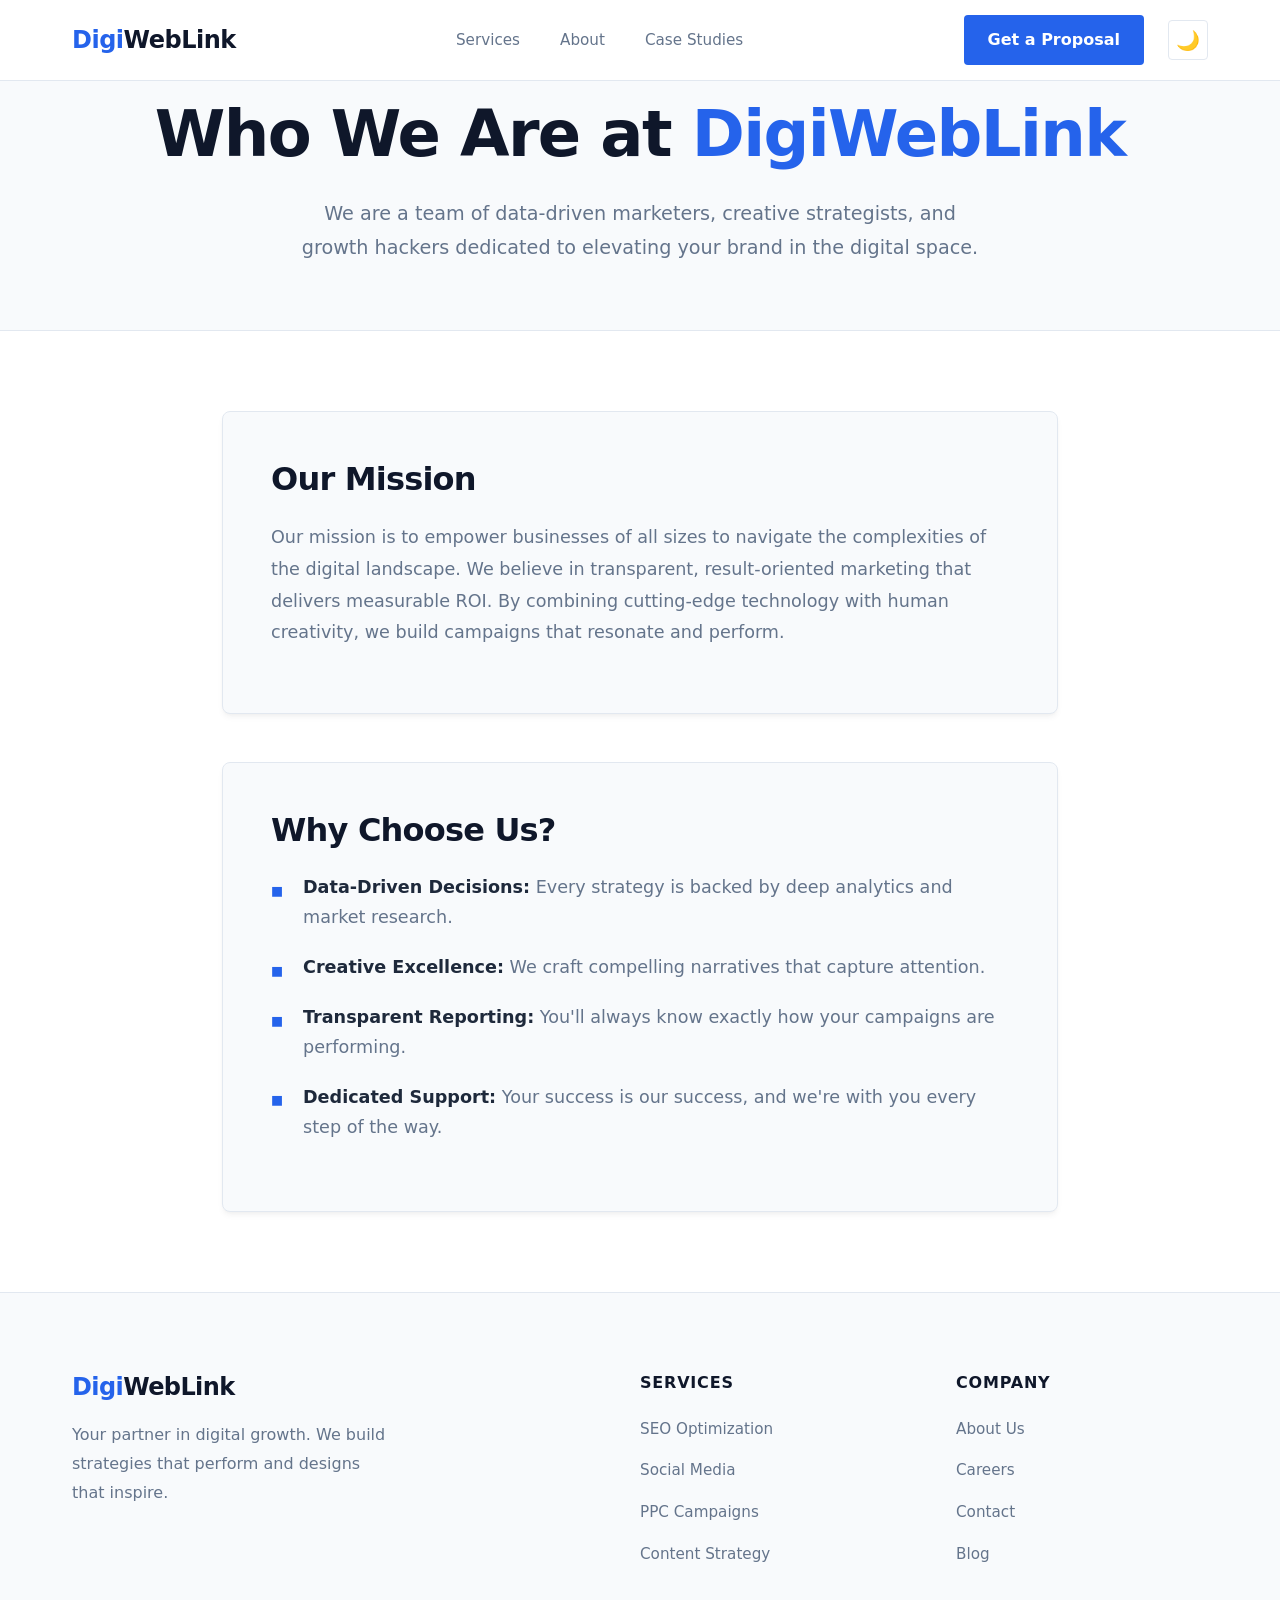
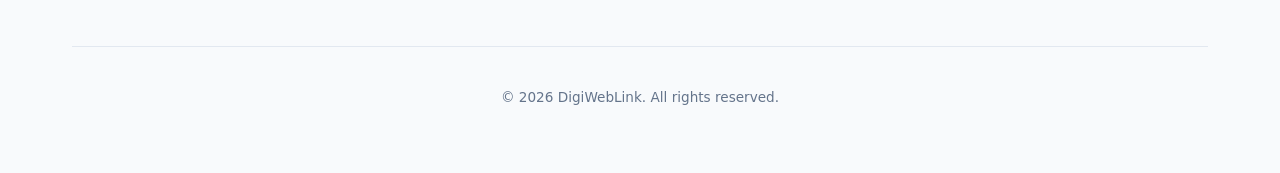
==== about.html @ 0fc44ffc "DigiWebLink first commit" ====
<!DOCTYPE html>
<html lang="en">
<head>
  <meta charset="UTF-8">
  <meta name="viewport" content="width=device-width, initial-scale=1.0">
  <title>About Us | DigiWebLink</title>
  <meta name="description" content="Learn more about DigiWebLink, our mission, and the team driving your digital marketing success.">
  
  <!-- Modular CSS -->
  <link rel="stylesheet" href="css/global.css">
  <link rel="stylesheet" href="css/layout/header.css">
  <link rel="stylesheet" href="css/layout/footer.css">
  <link rel="stylesheet" href="css/pages/about.css">
  
  <script>
    (function() {
      try {
        var savedTheme = localStorage.getItem('theme');
        if (savedTheme) { document.documentElement.setAttribute('data-theme', savedTheme); } 
        else { document.documentElement.setAttribute('data-theme', window.matchMedia('(prefers-color-scheme: dark)').matches ? 'dark' : 'light'); }
      } catch (e) {}
    })();
  </script>
</head>
<body>
  <!-- Header -->
  <header class="header">
    <div class="container header-container">
      <a href="index.html" class="logo"><span class="text-highlight">Digi</span>WebLink</a>
      <nav class="nav-links">
        <a href="services.html" class="nav-link">Services</a>
        <a href="about.html" class="nav-link">About</a>
        <a href="case-studies.html" class="nav-link">Case Studies</a>
      </nav>
      <div class="header-actions">
        <a href="contact.html" class="btn btn-primary">Get a Proposal</a>
        <button id="theme-toggle" class="theme-toggle" aria-label="Toggle Dark/Light Mode">🌙</button>
      </div>
    </div>
  </header>

  <!-- Main Content -->
  <main class="page-wrapper">
    <section class="about-hero">
      <div class="container about-container animate-fade-in">
        <h1 class="about-title">
          Who We Are at <span class="text-highlight">DigiWebLink</span>
        </h1>
        <p class="about-subtitle">
          We are a team of data-driven marketers, creative strategists, and growth hackers dedicated to elevating your brand in the digital space.
        </p>
      </div>
    </section>
    
    <section class="about-content container">
      <div class="pro-card about-card scroll-animate delay-1">
        <h2>Our Mission</h2>
        <p>Our mission is to empower businesses of all sizes to navigate the complexities of the digital landscape. We believe in transparent, result-oriented marketing that delivers measurable ROI. By combining cutting-edge technology with human creativity, we build campaigns that resonate and perform.</p>
      </div>
      <div class="pro-card about-card scroll-animate delay-2">
        <h2>Why Choose Us?</h2>
        <ul>
          <li><strong>Data-Driven Decisions:</strong> Every strategy is backed by deep analytics and market research.</li>
          <li><strong>Creative Excellence:</strong> We craft compelling narratives that capture attention.</li>
          <li><strong>Transparent Reporting:</strong> You'll always know exactly how your campaigns are performing.</li>
          <li><strong>Dedicated Support:</strong> Your success is our success, and we're with you every step of the way.</li>
        </ul>
      </div>
    </section>
  </main>

  <!-- Footer -->
  <footer class="footer">
    <div class="container">
      <div class="footer-grid">
        <div class="footer-brand">
          <h2 class="footer-logo"><span class="text-highlight">Digi</span>WebLink</h2>
          <p class="footer-desc">Your partner in digital growth. We build strategies that perform and designs that inspire.</p>
        </div>
        <div class="footer-links">
          <h4 class="footer-heading">Services</h4>
          <ul>
            <li><a href="seo-optimization.html">SEO Optimization</a></li>
            <li><a href="social-media.html">Social Media</a></li>
            <li><a href="ppc-campaigns.html">PPC Campaigns</a></li>
            <li><a href="content-strategy.html">Content Strategy</a></li>
          </ul>
        </div>
        <div class="footer-links">
          <h4 class="footer-heading">Company</h4>
          <ul>
            <li><a href="about.html">About Us</a></li>
            <li><a href="careers.html">Careers</a></li>
            <li><a href="contact.html">Contact</a></li>
            <li><a href="blog.html">Blog</a></li>
          </ul>
        </div>
      </div>
      <div class="footer-bottom">
        <p>&copy; 2026 DigiWebLink. All rights reserved.</p>
      </div>
    </div>
  </footer>

  <script src="js/script.js"></script>
</body>
</html>
---- css/global.css ----
/* ==========================================================================
   Global Variables & Theme (Corporate / Professional)
   ========================================================================== */
:root {
  --font-sans: system-ui, -apple-system, BlinkMacSystemFont, "Segoe UI", Roboto, Helvetica, Arial, sans-serif;
  --transition-speed: 0.25s;
}

/* LIGHT THEME (Corporate Clean) */
[data-theme='light'] {
  --background: #ffffff;
  --foreground: #1e293b;
  --primary: #0f172a; /* Deep Navy / Charcoal */
  --primary-hover: #334155;
  --secondary: #2563eb; /* Corporate Blue Accent */
  --secondary-hover: #1d4ed8;
  --text-muted: #64748b;
  --surface: #f8fafc;
  --border: #e2e8f0;
  --card-shadow: 0 4px 6px -1px rgba(0, 0, 0, 0.05), 0 2px 4px -1px rgba(0, 0, 0, 0.03);
  --card-shadow-hover: 0 10px 15px -3px rgba(0, 0, 0, 0.1), 0 4px 6px -2px rgba(0, 0, 0, 0.05);
}

/* DARK THEME (Sleek Midnight) */
@media (prefers-color-scheme: dark) {
  :root:not([data-theme='light']) {
    --background: #0f172a;
    --foreground: #f1f5f9;
    --primary: #ffffff;
    --primary-hover: #e2e8f0;
    --secondary: #3b82f6; 
    --secondary-hover: #60a5fa;
    --text-muted: #94a3b8;
    --surface: #1e293b;
    --border: #334155;
    --card-shadow: 0 4px 6px -1px rgba(0, 0, 0, 0.2), 0 2px 4px -1px rgba(0, 0, 0, 0.1);
    --card-shadow-hover: 0 10px 15px -3px rgba(0, 0, 0, 0.3), 0 4px 6px -2px rgba(0, 0, 0, 0.2);
  }
}

[data-theme='dark'] {
  --background: #0f172a;
  --foreground: #f1f5f9;
  --primary: #ffffff;
  --primary-hover: #e2e8f0;
  --secondary: #3b82f6; 
  --secondary-hover: #60a5fa;
  --text-muted: #94a3b8;
  --surface: #1e293b;
  --border: #334155;
  --card-shadow: 0 4px 6px -1px rgba(0, 0, 0, 0.2), 0 2px 4px -1px rgba(0, 0, 0, 0.1);
  --card-shadow-hover: 0 10px 15px -3px rgba(0, 0, 0, 0.3), 0 4px 6px -2px rgba(0, 0, 0, 0.2);
}

/* ==========================================================================
   Reset & Base Styles
   ========================================================================== */
* {
  box-sizing: border-box;
  margin: 0;
  padding: 0;
}

body {
  background-color: var(--background);
  color: var(--foreground);
  font-family: var(--font-sans);
  line-height: 1.6;
  -webkit-font-smoothing: antialiased;
  -moz-osx-font-smoothing: grayscale;
  transition: background-color var(--transition-speed) ease, color var(--transition-speed) ease;
}

a {
  color: var(--secondary);
  text-decoration: none;
  transition: color var(--transition-speed) ease;
}

a:hover {
  color: var(--secondary-hover);
}

button {
  cursor: pointer;
  border: none;
  background: none;
  font-family: inherit;
}

h1, h2, h3, h4, h5, h6 {
  font-weight: 700;
  line-height: 1.2;
  margin-bottom: 1rem;
  letter-spacing: -0.025em;
  color: var(--primary);
}

p {
  margin-bottom: 1rem;
}

/* Utilities */
.container {
  max-width: 1200px;
  margin: 0 auto;
  padding: 0 2rem;
}

.text-center {
  text-align: center;
}

/* Professional Card Style (replaces glass-panel) */
.pro-card {
  background-color: var(--surface);
  border: 1px solid var(--border);
  border-radius: 8px;
  box-shadow: var(--card-shadow);
  transition: transform var(--transition-speed) ease, box-shadow var(--transition-speed) ease;
}

.pro-card:hover {
  transform: translateY(-4px);
  box-shadow: var(--card-shadow-hover);
}

/* Highlight Text (replaces gradient text) */
.text-highlight {
  color: var(--secondary);
}

/* Animations (Scroll Triggered) */
.scroll-animate {
  opacity: 0;
  transform: translateY(30px);
  transition: opacity 0.8s cubic-bezier(0.16, 1, 0.3, 1), transform 0.8s cubic-bezier(0.16, 1, 0.3, 1);
  will-change: opacity, transform;
}

.scroll-animate.is-visible {
  opacity: 1;
  transform: translateY(0);
}

/* Staggered Delays for Grids */
.delay-1 { transition-delay: 0.1s; }
.delay-2 { transition-delay: 0.2s; }
.delay-3 { transition-delay: 0.3s; }
.delay-4 { transition-delay: 0.4s; }

/* Immediate Hero Fade */
@keyframes heroFadeUp {
  from { opacity: 0; transform: translateY(20px); }
  to { opacity: 1; transform: translateY(0); }
}

.animate-fade-in {
  animation: heroFadeUp 1s cubic-bezier(0.16, 1, 0.3, 1) forwards;
}

/* Standard Buttons */
.btn {
  display: inline-flex;
  align-items: center;
  justify-content: center;
  padding: 0.75rem 1.5rem;
  border-radius: 4px; /* Professional square corners */
  font-weight: 600;
  transition: all var(--transition-speed) ease;
  text-decoration: none;
}

.btn-primary {
  background-color: var(--secondary);
  color: #ffffff;
}

.btn-primary:hover {
  background-color: var(--secondary-hover);
  color: #ffffff;
}

[data-theme='dark'] .btn-primary {
  color: #0f172a;
}
[data-theme='dark'] .btn-primary:hover {
  color: #0f172a;
}

.btn-secondary {
  background-color: transparent;
  color: var(--foreground);
  border: 2px solid var(--border);
}

.btn-secondary:hover {
  background-color: var(--surface);
  border-color: var(--secondary);
  color: var(--secondary);
}
---- css/layout/header.css ----
/* ==========================================================================
   Header Styles
   ========================================================================== */
.header {
  position: fixed;
  top: 0;
  left: 0;
  width: 100%;
  z-index: 1000;
  background-color: var(--background);
  border-bottom: 1px solid var(--border);
  transition: background-color var(--transition-speed) ease;
}

.header-container {
  display: flex;
  justify-content: space-between;
  align-items: center;
  height: 80px;
}

.logo {
  font-size: 1.5rem;
  font-weight: 800;
  color: var(--primary);
  text-decoration: none;
  letter-spacing: -0.5px;
}

.logo:hover {
  color: var(--primary);
}

.nav-links {
  display: flex;
  gap: 2.5rem;
}

.nav-link {
  font-weight: 500;
  color: var(--text-muted);
  font-size: 0.95rem;
  text-decoration: none;
}

.nav-link:hover {
  color: var(--secondary);
}

.header-actions {
  display: flex;
  align-items: center;
  gap: 1.5rem;
}

.theme-toggle {
  background: transparent;
  border: 1px solid var(--border);
  border-radius: 4px;
  width: 40px;
  height: 40px;
  display: flex;
  align-items: center;
  justify-content: center;
  font-size: 1.2rem;
  color: var(--foreground);
  transition: all var(--transition-speed) ease;
}

.theme-toggle:hover {
  background-color: var(--surface);
  border-color: var(--secondary);
}

@media (max-width: 768px) {
  .nav-links { display: none; }
}
---- css/layout/footer.css ----
/* ==========================================================================
   Footer Styles
   ========================================================================== */
.footer {
  background-color: var(--surface);
  padding: 5rem 0 3rem;
  border-top: 1px solid var(--border);
}

.footer-grid {
  display: grid;
  grid-template-columns: 2fr 1fr 1fr;
  gap: 4rem;
  margin-bottom: 4rem;
}

.footer-logo {
  font-size: 1.5rem;
  margin-bottom: 1.25rem;
  color: var(--primary);
}

.footer-desc {
  color: var(--text-muted);
  max-width: 320px;
  line-height: 1.8;
}

.footer-heading {
  font-size: 1rem;
  text-transform: uppercase;
  letter-spacing: 0.05em;
  color: var(--primary);
  margin-bottom: 1.5rem;
}

.footer-links ul {
  list-style: none;
}

.footer-links li {
  margin-bottom: 1rem;
}

.footer-links a {
  color: var(--text-muted);
  font-size: 0.95rem;
}

.footer-links a:hover {
  color: var(--secondary);
}

.footer-bottom {
  text-align: center;
  padding-top: 2.5rem;
  border-top: 1px solid var(--border);
  color: var(--text-muted);
  font-size: 0.85rem;
}

@media (max-width: 768px) {
  .footer-grid {
    grid-template-columns: 1fr;
    gap: 2.5rem;
  }
}
---- css/pages/about.css ----
/* ==========================================================================
   About Page Styles
   ========================================================================== */
.about-hero {
  padding: 6rem 0 4rem;
  text-align: center;
  border-bottom: 1px solid var(--border);
  background-color: var(--surface);
}

.about-title {
  font-size: clamp(2.5rem, 5vw, 4rem);
  margin-bottom: 1.5rem;
}

.about-subtitle {
  font-size: 1.2rem;
  color: var(--text-muted);
  max-width: 700px;
  margin: 0 auto;
  line-height: 1.8;
}

.about-content {
  display: flex;
  flex-direction: column;
  gap: 3rem;
  padding: 5rem 2rem;
  max-width: 900px;
}

.about-card {
  padding: 3rem;
}

.about-card h2 {
  font-size: 2rem;
  margin-bottom: 1.5rem;
}

.about-card p {
  font-size: 1.1rem;
  color: var(--text-muted);
  line-height: 1.8;
}

.about-card ul {
  list-style-type: none;
}

.about-card li {
  font-size: 1.1rem;
  color: var(--text-muted);
  margin-bottom: 1.25rem;
  padding-left: 2rem;
  position: relative;
  line-height: 1.7;
}

.about-card li::before {
  content: '■'; /* Professional solid square bullet */
  position: absolute;
  left: 0;
  color: var(--secondary);
  font-size: 0.8rem;
  top: 0.4rem;
}

.about-card li strong {
  color: var(--foreground);
}
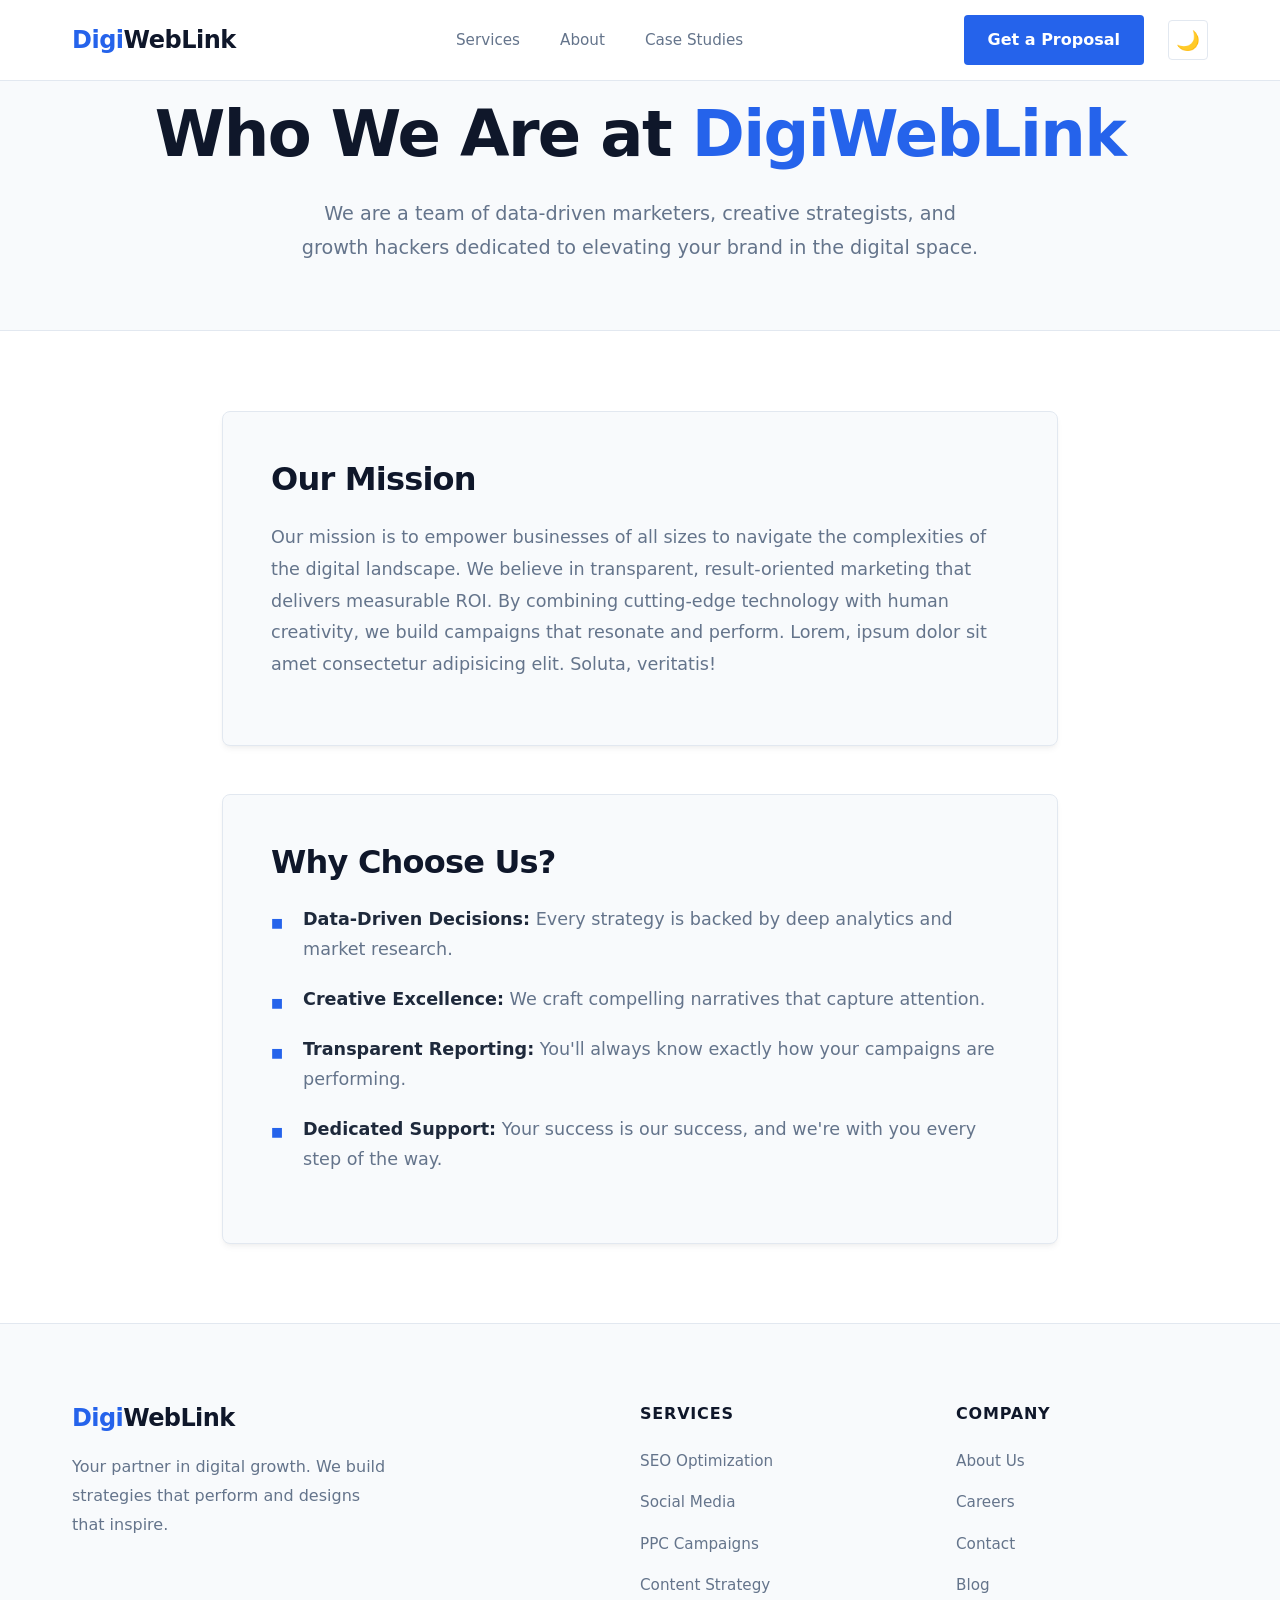
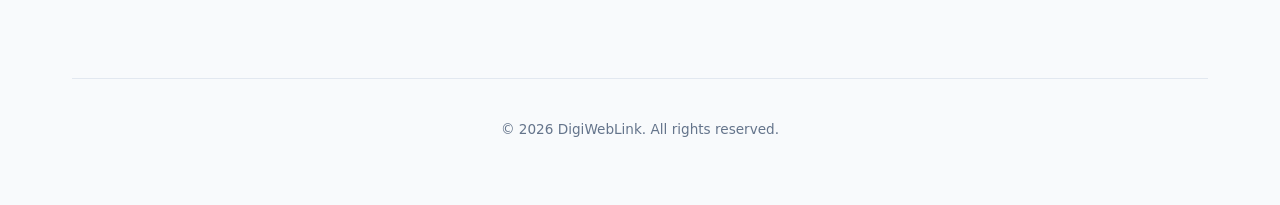
==== commit e61e0750: "Edit Done in About.html" ====
--- a/about.html
+++ b/about.html
@@ -55,7 +55,7 @@
     <section class="about-content container">
       <div class="pro-card about-card scroll-animate delay-1">
         <h2>Our Mission</h2>
-        <p>Our mission is to empower businesses of all sizes to navigate the complexities of the digital landscape. We believe in transparent, result-oriented marketing that delivers measurable ROI. By combining cutting-edge technology with human creativity, we build campaigns that resonate and perform.</p>
+        <p>Our mission is to empower businesses of all sizes to navigate the complexities of the digital landscape. We believe in transparent, result-oriented marketing that delivers measurable ROI. By combining cutting-edge technology with human creativity, we build campaigns that resonate and perform. Lorem, ipsum dolor sit amet consectetur adipisicing elit. Soluta, veritatis!</p>
       </div>
       <div class="pro-card about-card scroll-animate delay-2">
         <h2>Why Choose Us?</h2>
